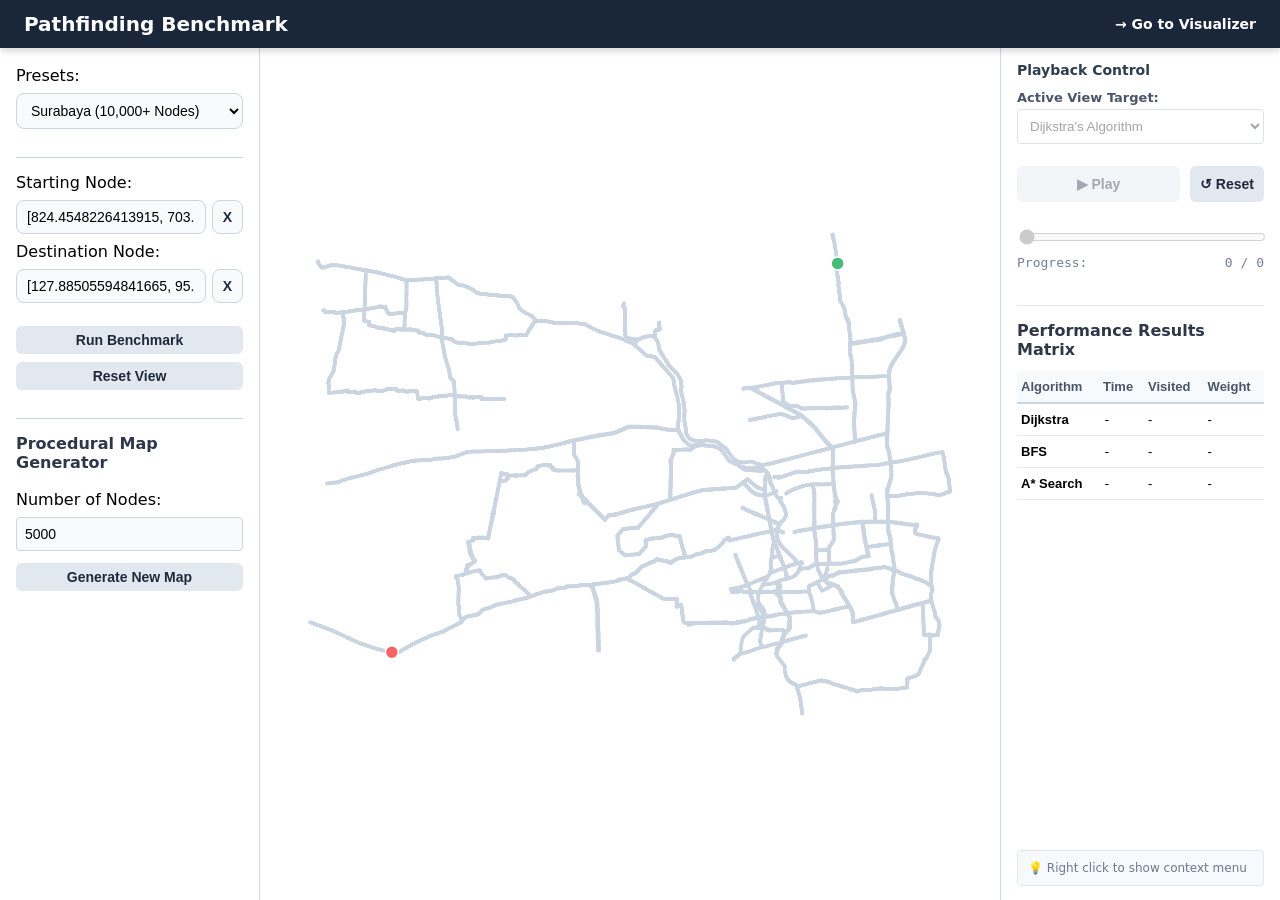
==== benchmark.html @ 0136347b "Add benchmark page" ====
<!DOCTYPE html>
<html lang="id">
<head>
    <meta charset="UTF-8">
    <meta name="viewport" content="width=device-width, initial-scale=1.0">
    <title>Pathfinding Benchmark</title>
    <link rel="stylesheet" href="style.css">
</head>
<body>

    <div id="navbar">
        Pathfinding Benchmark
        <a href="index.html" class="nav-link">&#8594; Go to Visualizer</a>
    </div>

    <div id="app">

        <div id="leftPanel">
            <label for="mapPresetSelect">Presets:</label>
            <select id="mapPresetSelect">
                <option value="surabaya" selected>Surabaya (10,000+ Nodes)</option>
                <option value="nodes5000">5.000 Nodes</option>
                <option value="nodes1000">1.000 Nodes</option>
            </select>

            <label style="margin-top: 20px; padding-top: 15px; border-top: 1px solid #cbd5e1;">Starting Node:</label>
            <div class="input-container">
                <input type="text" id="startNodeInput" placeholder="Right-click map to set..." readonly>
                <button id="clearStartBtn" class="trash-btn" title="Clear Starting Node">X</button>
            </div>

            <label>Destination Node:</label>
            <div class="input-container">
                <input type="text" id="destinationNodeInput" placeholder="Right-click map to set..." readonly>
                <button id="clearDestBtn" class="trash-btn" title="Clear Destination Node">X</button>
            </div>

            <button id="startBtn" style="margin-top: 15px;">Run Benchmark</button>
            <button id="resetBtn">Reset View</button>

            <div class="generator-section" style="margin-top: 20px; padding-top: 15px; border-top: 1px solid #cbd5e1; display: flex; flex-direction: column; gap: 8px;">
                <h4 style="margin: 0 0 10px 0; color: #2d3748;">Procedural Map Generator</h4>
                <label for="nodeCountInput">Number of Nodes:</label>
                <input type="number" id="nodeCountInput" value="5000" min="10" max="25000" style="width: 100%; padding: 8px; border: 1px solid #cbd5e0; border-radius: 4px; margin-bottom: 4px;">
                <button id="generateBtn">Generate New Map</button>
            </div>
        </div>

        <div id="middlePanel">
            <div id="canvasContainer">
                <canvas id="roadNetworkCanvas"></canvas>
            </div>
        </div>

        <div id="rightPanel">
            <h3>Playback Control</h3>
            
            <div id="playbackSelectionSection" style="margin-bottom: 12px;">
                <label for="playbackAlgoSelect" style="font-weight: 600; font-size: 13px; color: #4a5568; display: block; margin-bottom: 4px;">Active View Target:</label>
                <select id="playbackAlgoSelect" style="width: 100%; padding: 8px; border: 1px solid #cbd5e0; border-radius: 4px; background-color: #fff;" disabled>
                    <option value="dijkstra">Dijkstra's Algorithm</option>
                    <option value="bfs">Breadth-First Search (BFS)</option>
                    <option value="astar">A* Search Algorithm</option>
                </select>
            </div>

            <div id="stepControls" style="display: flex; gap: 10px; margin-bottom: 15px;">
                <button id="playPauseBtn" style="flex: 1; padding: 10px;" disabled>▶ Play</button>
                <button id="stepResetBtn" style="padding: 10px;">↺ Reset</button>
            </div>

            <div style="width: 100%;">
                <input type="range" id="timelineSlider" min="0" max="0" value="0" style="width: 100%; cursor: pointer;" disabled>
                <div style="display: flex; justify-content: space-between; font-size: 13px; color: #718096; margin-top: 6px; font-family: monospace;">
                    <span>Progress:</span>
                    <span id="stepIndicator">0 / 0</span>
                </div>
            </div>

            <div id="statsPanel" style="margin-top: 25px; border-top: 1px solid #e2e8f0; padding-top: 15px;">
                <h4 style="margin: 0 0 12px 0; color: #2d3748;">Performance Results Matrix</h4>
                
                <table style="width: 100%; border-collapse: collapse; text-align: left; font-size: 13px; font-family: sans-serif;">
                    <thead>
                        <tr style="border-bottom: 2px solid #cbd5e1; color: #4a5568; background-color: #f7fafc;">
                            <th style="padding: 8px 4px;">Algorithm</th>
                            <th style="padding: 8px 4px;">Time</th>
                            <th style="padding: 8px 4px;">Visited</th>
                            <th style="padding: 8px 4px;">Weight</th>
                        </tr>
                    </thead>
                    <tbody>
                        <tr id="row-dijkstra" style="border-bottom: 1px solid #e2e8f0;">
                            <td style="padding: 8px 4px; font-weight: bold;">Dijkstra</td>
                            <td id="time-dijkstra" style="padding: 8px 4px; font-family: monospace;">-</td>
                            <td id="visited-dijkstra" style="padding: 8px 4px;">-</td>
                            <td id="weight-dijkstra" style="padding: 8px 4px;">-</td>
                        </tr>
                        <tr id="row-bfs" style="border-bottom: 1px solid #e2e8f0;">
                            <td style="padding: 8px 4px; font-weight: bold;">BFS</td>
                            <td id="time-bfs" style="padding: 8px 4px; font-family: monospace;">-</td>
                            <td id="visited-bfs" style="padding: 8px 4px;">-</td>
                            <td id="weight-bfs" style="padding: 8px 4px;">-</td>
                        </tr>
                        <tr id="row-astar" style="border-bottom: 1px solid #e2e8f0;">
                            <td style="padding: 8px 4px; font-weight: bold;">A* Search</td>
                            <td id="time-astar" style="padding: 8px 4px; font-family: monospace;">-</td>
                            <td id="visited-astar" style="padding: 8px 4px;">-</td>
                            <td id="weight-astar" style="padding: 8px 4px;">-</td>
                        </tr>
                    </tbody>
                </table>
            </div>

            <div style="font-size:12px;color:#6b7a8f;margin-top:auto; border: 1px solid #e2e8f0; padding: 10px; border-radius: 4px; background-color: #f7fafc;">
                <span>💡 Right click to show context menu</span>
            </div>
        </div>
    </div>

    <div id="contextMenu"></div>

    <div id="toast"></div>

    <script src="script.js"></script>
</body>
</html>
---- style.css ----
/* ---------- RESET & BASE ---------- */
* {
    box-sizing: border-box;
    user-select: none;
}
body {
    margin: 0;
    background: #eef1f5;
    font-family: 'Segoe UI', Roboto, system-ui, sans-serif;
    height: 100vh;
    overflow: hidden;
    display: flex;
    flex-direction: column;
}

button {
    padding: 6px 14px;
    border: none;
    border-radius: 6px;
    font-weight: 600;
    font-size: 14px;
    cursor: pointer;
    background: #e2e8f0;
    color: #1e293b;
    transition: 0.15s;
}
button:hover:not(:disabled) {
    background: #cbd5e1;
}
button:disabled {
    opacity: 0.4;
    cursor: not-allowed;
}

/* ---------- NAVBAR ---------- */
#navbar {
    background: #1a2639;
    color: white;
    padding: 12px 24px; font-size: 20px; font-weight: 600;
    display: flex;
    align-items: center;
    gap: 20px;
    flex-shrink: 0;
    box-shadow: 0 2px 8px rgba(0, 0, 0, 0.2);
    z-index: 10;
}

#navbar span {
    opacity: 0.7;
    font-weight: 400;
    font-size: 14px;
    margin-left: auto;
}

.nav-link {
    margin-left: auto;
    font-size: 14px;
    color: white;
    text-decoration: none; /* Starts without underline */
    transition: text-decoration 0.2s; /* Optional: adds a smooth effect */
}

.nav-link:hover {
    text-decoration: underline; /* Adds underline on hover */
}

/* ---------- MAIN LAYOUT ---------- */
#app {
    display: flex;
    flex: 1;
    min-height: 0;
    gap: 0;
}
/* ---------- LEFT PANEL ---------- */
#leftPanel {
    width: 260px;
    background: white;
    padding: 18px 16px;
    border-right: 1px solid #d0d7de;
    display: flex;
    flex-direction: column;
    gap: 8px;
    overflow-y: auto;
    flex-shrink: 0;
    box-shadow: 2px 0 8px rgba(0, 0, 0, 0.04);
}
#leftPanel h3 {
    margin: 0 0 4px 0;
    font-size: 14px;
    color: #2c3e50;
    letter-spacing: 0.3px;
}
#leftPanel select,
#leftPanel input {
    width: 100%;
    padding: 8px 10px;
    font-size: 14px;
    border: 1px solid #cbd5e1;
    border-radius: 8px;
    background: #f8fafc;
    transition: 0.2s;
}
#leftPanel select:focus,
#leftPanel input:focus {
    outline: none;
    border-color: #4a90e2;
    box-shadow: 0 0 0 3px rgba(74, 144, 226, 0.15);
}
.input-container {
    display: flex;
    align-items: center;
    gap: 6px;
}
.trash-btn {
    cursor: pointer;
    padding: 8px 10px;
    font-size: 14px;
    border: 1px solid #cbd5e1;
    border-radius: 8px;
    background: #f8fafc;
    transition: 0.2s;
}
/* ---------- MIDDLE PANEL ---------- */
#middlePanel {
    flex: 1;
    display: flex;
    flex-direction: column;
    background: #f8fafc;
    min-width: 0;
}
#canvasContainer {
    flex: 1;
    position: relative;
    background: #ffffff;
    overflow: hidden;
    min-height: 0;
}
#canvasContainer canvas {
    display: block;
    width: 100%;
    height: 100%;
    cursor: default;
}
/* ---------- RIGHT PANEL ---------- */
#rightPanel {
    width: 280px;
    background: white;
    border-left: 1px solid #d0d7de;
    padding: 14px 16px;
    display: flex;
    flex-direction: column;
    gap: 10px;
    overflow-y: auto;
    flex-shrink: 0;
    box-shadow: -2px 0 8px rgba(0, 0, 0, 0.04);
}
#rightPanel h3 {
    margin: 0 0 2px 0;
    font-size: 14px;
    color: #2c3e50;
}
/* ---------- CONTEXT MENU ---------- */
#contextMenu {
    position: fixed;
    background: white;
    border-radius: 10px;
    box-shadow: 0 10px 40px rgba(0, 0, 0, 0.25);
    min-width: 180px;
    z-index: 1000;
    display: none;
    border: 1px solid #e2e8f0;
}
#contextMenu .menu-item {
    padding: 8px 18px;
    font-size: 13px;
    cursor: pointer;
    display: flex;
    align-items: center;
    gap: 8px;
    color: #1e293b;
    transition: 0.1s;
    border: none;
    background: none;
    width: 100%;
    text-align: left;
    font-family: inherit;
}
#contextMenu .menu-item:hover {
    background: #f1f4f9;
}
#contextMenu .menu-item.danger {
    color: #dc2626;
}
#contextMenu .menu-item.danger:hover {
    background: #fef2f2;
}
#contextMenu .menu-divider {
    height: 1px;
    background: #e2e8f0;
    margin: 4px 12px;
}
#contextMenu .submenu {
    position: relative;
}
#contextMenu .submenu-content {
    display: none;
    position: absolute;
    left: 100%;
    top: -6px;
    background: white;
    border-radius: 10px;
    box-shadow: 0 10px 40px rgba(0, 0, 0, 0.2);
    padding: 6px 0;
    min-width: 140px;
    border: 1px solid #e2e8f0;
}
#contextMenu .submenu:hover .submenu-content {
    display: block;
}
/* ---------- SCROLLBAR ---------- */
::-webkit-scrollbar {
    width: 5px;
    height: 5px;
}
::-webkit-scrollbar-track {
    background: #f1f4f9;
}
::-webkit-scrollbar-thumb {
    background: #cbd5e1;
    border-radius: 10px;
}
::-webkit-scrollbar-thumb:hover {
    background: #94a3b8;
}
/* ---------- RESPONSIVE ---------- */
@media (max-width: 1100px) {
    #leftPanel {
        width: 200px;
        padding: 12px;
    }
    #rightPanel {
        width: 220px;
        padding: 12px;
    }
}
@media (max-width: 800px) {
    #app {
        flex-direction: column;
    }
    #leftPanel,
    #rightPanel {
        width: 100%;
        border: none;
        border-bottom: 1px solid #d0d7de;
        max-height: 200px;
    }
    #rightPanel {
        border-top: 1px solid #d0d7de;
        max-height: 250px;
    }
    #middlePanel {
        flex: 1;
        min-height: 300px;
    }
}
/* ---------- TOAST ---------- */
#toast {
    position: fixed;
    bottom: 30px;
    left: 50%;
    transform: translateX(-50%);
    background: #1e293b;
    color: white;
    padding: 10px 24px;
    border-radius: 10px;
    font-size: 14px;
    opacity: 0;
    transition: opacity 0.3s;
    pointer-events: none;
    z-index: 2000;
    box-shadow: 0 6px 24px rgba(0, 0, 0, 0.3);
}
#toast.show {
    opacity: 1;
}
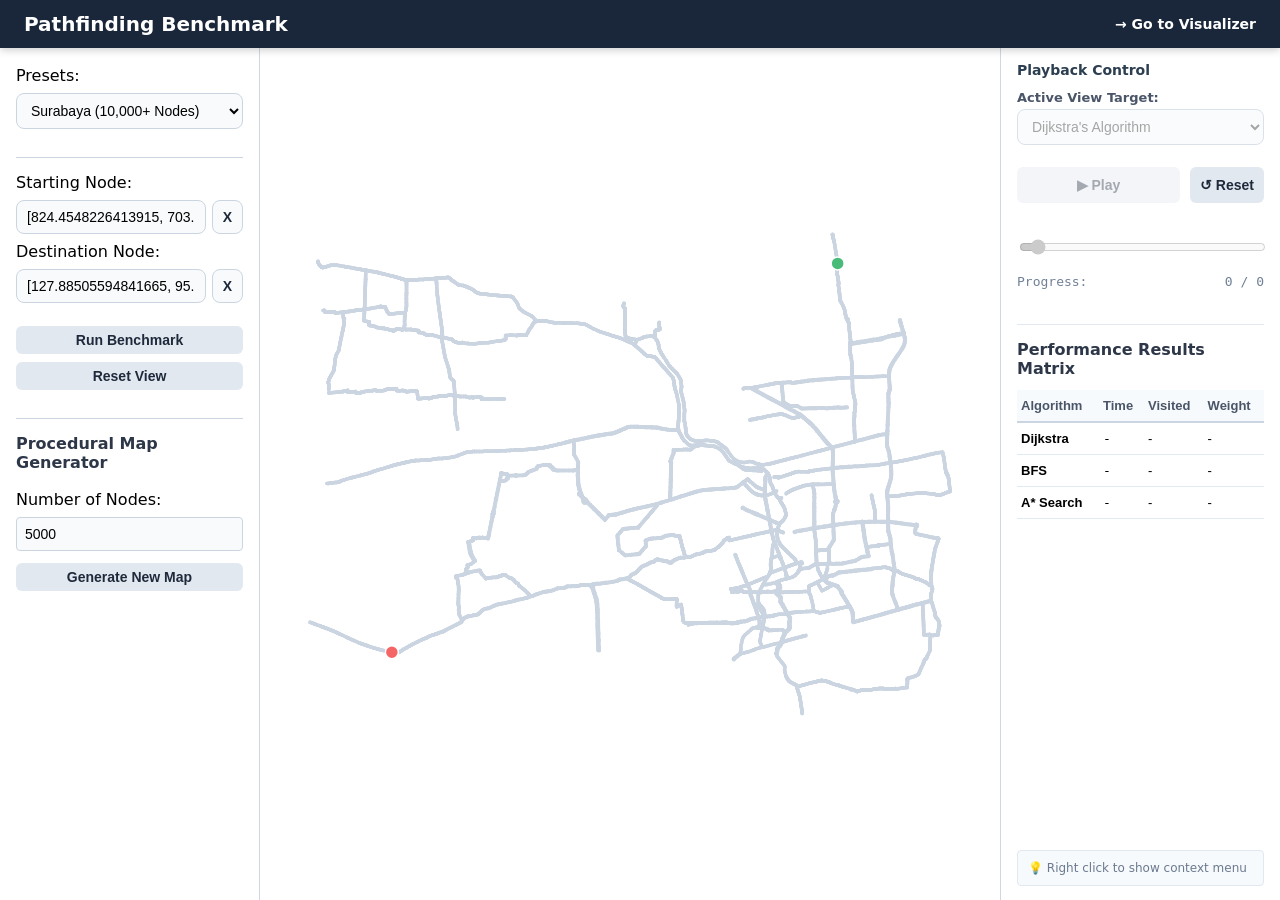
==== commit 259e5a5f: "Unify select and input box style" ====
--- a/benchmark.html
+++ b/benchmark.html
@@ -57,7 +57,7 @@
             
             <div id="playbackSelectionSection" style="margin-bottom: 12px;">
                 <label for="playbackAlgoSelect" style="font-weight: 600; font-size: 13px; color: #4a5568; display: block; margin-bottom: 4px;">Active View Target:</label>
-                <select id="playbackAlgoSelect" style="width: 100%; padding: 8px; border: 1px solid #cbd5e0; border-radius: 4px; background-color: #fff;" disabled>
+                <select id="playbackAlgoSelect">
                     <option value="dijkstra">Dijkstra's Algorithm</option>
                     <option value="bfs">Breadth-First Search (BFS)</option>
                     <option value="astar">A* Search Algorithm</option>
--- a/style.css
+++ b/style.css
@@ -31,6 +31,22 @@
     opacity: 0.4;
     cursor: not-allowed;
 }
+select,
+input {
+    width: 100%;
+    padding: 8px 10px;
+    font-size: 14px;
+    border: 1px solid #cbd5e1;
+    border-radius: 8px;
+    background: #f8fafc;
+    transition: 0.2s;
+}
+select:focus,
+input:focus {
+    outline: none;
+    border-color: #4a90e2;
+    box-shadow: 0 0 0 3px rgba(74, 144, 226, 0.15);
+}
 
 /* ---------- NAVBAR ---------- */
 #navbar {
@@ -89,22 +105,6 @@
     font-size: 14px;
     color: #2c3e50;
     letter-spacing: 0.3px;
-}
-#leftPanel select,
-#leftPanel input {
-    width: 100%;
-    padding: 8px 10px;
-    font-size: 14px;
-    border: 1px solid #cbd5e1;
-    border-radius: 8px;
-    background: #f8fafc;
-    transition: 0.2s;
-}
-#leftPanel select:focus,
-#leftPanel input:focus {
-    outline: none;
-    border-color: #4a90e2;
-    box-shadow: 0 0 0 3px rgba(74, 144, 226, 0.15);
 }
 .input-container {
     display: flex;
